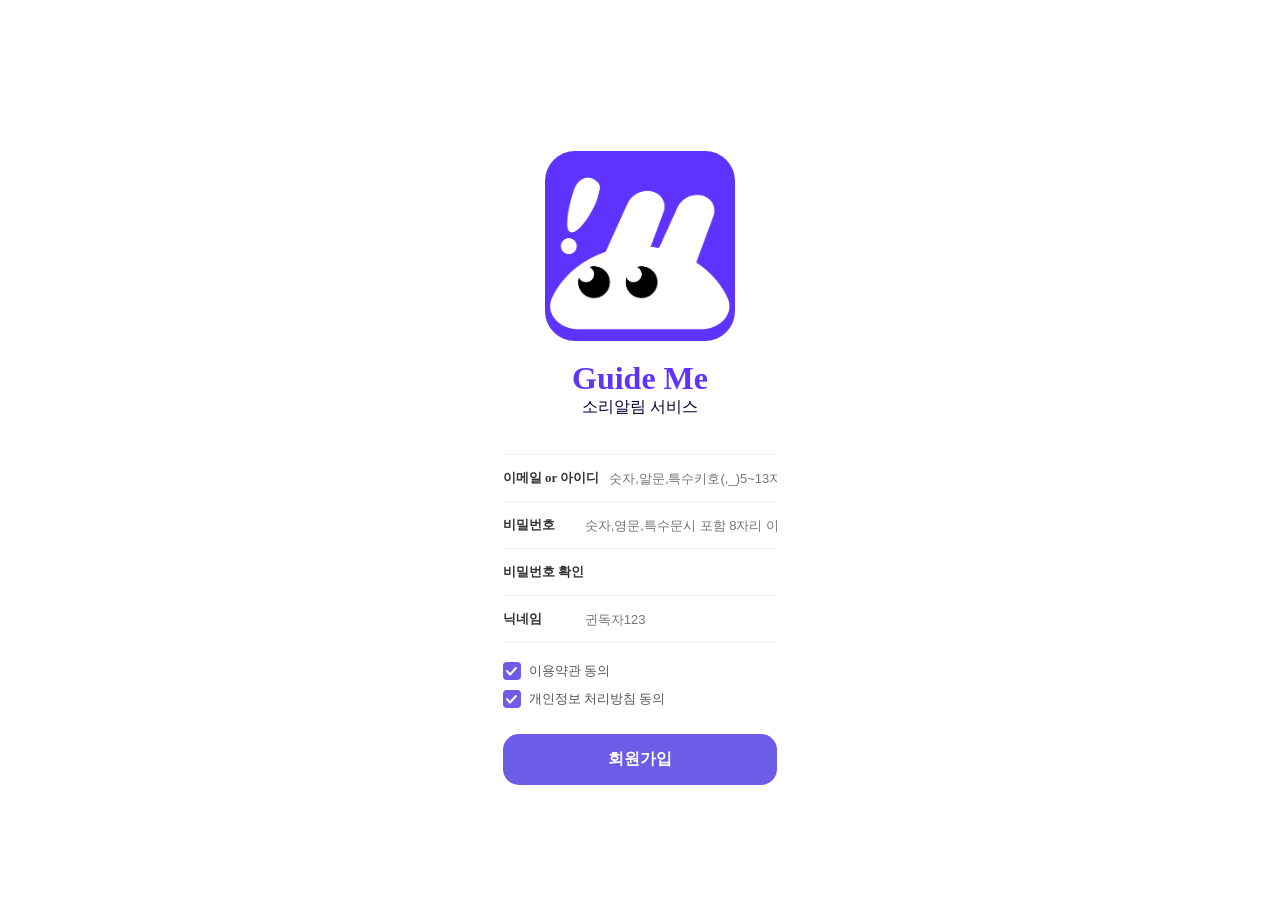
==== firstlogin.html @ dc7c5186 "design: 홈화면, 회원가입화면 추가" ====
<!doctype html>
<html lang="ko">
  <head>
    <meta charset="UTF-8" />
    <meta name="viewport" content="width=device-width, initial-scale=1.0" />
    <title>회원가입</title>

    <link rel="stylesheet" href="css/firstlogin.css" />
    <link rel="stylesheet" href="js/script.js" />
  </head>
  <body>
    <div class="layout">
      <div class="container">
        <!-- 로고 섹션 -->
        <div class="logo">
          <div class="logo-wrap">
            <img src="assets/icons/rabbit.png" alt="guideme 로고" />
          </div>
          <div class="text">
            <h1 class="logo-name">Guide Me</h1>
            <p class="logo-sub">소리알림 서비스</p>
          </div>
        </div>

        <!-- 입력 폼 -->
        <div class="field-group">
          <div class="field">
            <span class="field-label">이메일 or 아이디</span>
            <input
              class="field-input"
              type="text"
              placeholder="숫자,알문,특수키호(,_)5~13자리"
            />
          </div>

          <div class="field">
            <span class="field-label">비밀번호</span>
            <input
              class="field-input"
              type="password"
              placeholder="숫자,영문,특수문시 포함 8자리 이상"
            />
          </div>

          <div class="field">
            <span class="field-label">비밀번호 확인</span>
            <input class="field-input" type="password" placeholder="" />
          </div>

          <div class="field">
            <span class="field-label">닉네임</span>
            <input class="field-input" type="text" placeholder="귄독자123" />
          </div>
        </div>

        <!-- 약관 동의 -->
        <div class="agree-group">
          <div class="agree-row">
            <div class="check-box checked">
              <svg width="11" height="9" viewBox="0 0 11 9" fill="none">
                <path
                  d="M1 4L4 7.5L10 1"
                  stroke="white"
                  stroke-width="2"
                  stroke-linecap="round"
                  stroke-linejoin="round"
                />
              </svg>
            </div>
            <span class="agree-label">이용약관 동의</span>
          </div>

          <div class="agree-row">
            <div class="check-box checked">
              <svg width="11" height="9" viewBox="0 0 11 9" fill="none">
                <path
                  d="M1 4L4 7.5L10 1"
                  stroke="white"
                  stroke-width="2"
                  stroke-linecap="round"
                  stroke-linejoin="round"
                />
              </svg>
            </div>
            <span class="agree-label">개인정보 처리방침 동의</span>
          </div>
        </div>

        <!-- 회원가입 버튼 -->
        <button class="submit-btn">회원가입</button>
      </div>
    </div>
  </body>
</html>
---- css/firstlogin.css ----
@import url("https://fonts.googleapis.com/css2?family=Nunito:wght@700;800&family=Pretendard:wght@400;500;600&display=swap");

/* Design Token */
:root {
  /* Refernce Token */
  /* Color */
  /* Primary */
  --purple-100: #d7ccff;
  --purple-200: #af99ff;
  --purple-300: #8766ff;
  --purple-400: #5f33ff;
  --purple-500: #3700ff;
  --purple-600: #2c00cc;
  --purple-700: #210099;
  --purple-800: #160066;
  --purple-900: #0b0033;

  /* Secondary */
  --yellow-100: #fdffe2;
  --yellow-200: #fbffaf;
  --yellow-300: #f8ff7c;
  --yellow-400: #f5ff49;
  --yellow-500: #f3ff16;
  --yellow-600: #d6e200;
  --yellow-700: #a6af00;
  --yellow-800: #757c00;
  --yellow-900: #454900;
  --yellow-1000: #151600;

  /* Nutral */
  --gray-50: #ffffff;
  --gray-100: #e6e6e6;
  --gray-150: #cccccc;
  --gray-200: #b3b3b3;
  --gray-250: #999999;
  --gray-300: #808080;
  --gray-350: #666666;
  --gray-400: #4d4d4d;
  --gray-450: #333333;
  --gray-500: #1a1a1a;

  /* Spacing */
  --spacing-4: 4px;
  --spacing-8: 8px;
  --spacing-12: 12px;
  --spacing-16: 16px;
  --spacing-18: 18px;
  --spacing-20: 20px;
  --spacing-24: 24px;

  /* Font Size */
  --font-sm: 14px;
  --font-md: 16px;
  --font-lg: 18px;
  --font-xl: 20px;
  --font-2xl: 22px;
  --font-3xl: 24px;
  --font-4xl: 28px;
  --font-5xl: 30px;
  --font-6xl: 32px;
  --font-7xl: 34px;
  --font-8xl: 36px;
  --font-9xl: 38px;

  /* System Token */
  /* Background */
  --color-bg-primary: var(--gray-50);
  --color-bg-inverse: var(--gray-500);

  /* Text */
  --color-text-primary: var(--gray-500);
  --color-text-inverse: var(--gray-50);

  /* System */
  /* Danger */
  --danger-default: #e28484;
  --danger-bg: #f6d6d6;
  --danger-text: #cf3131;
  /* Warning */
  --warning-default: #816e37;
  --warning-text: #681919;
  --warning-bg: #dbcea9;
  /* Success */
  --success-default: #166145;
  --success-bg: #baefdb;
  --success-text: #0a6d48;
  /* Warning */
  --warning-default: #0057c9;
  --warning-text: #c9e0ff;
  --warning-bg: #002b63;
  /* Information */
  --information-default: #0057c9;
  --information-bg: #c9e0ff;
  --information-text: #002b63;

  /* Accent */
  --green-10: #d4e9d3;
  --green-10: #b3d7b2;
  --green-10: #93c690;
  --green-10: #72b56e;
  --green-10: #559f51;
  --green-10: #437d40;

  /* Resposive */
  /* Layout Spacing */
  --layout-padding-sm: 16px;
  --layout-padding-md: 24px;

  /* Container */
  --container-max: 1280px;
}

/* css 리셋 */
* {
  margin: 0;
  padding: 0;
  box-sizing: border-box;
}
html {
}
body {
  display: flex;
  min-height: 100vh;
  justify-content: center;
  align-items: center;
  overflow: hidden;
  font-size: var(--font-md);
  color: var(--color-text-primary);
  background-color: var(--color-bg-primary);
}
ul,
li {
  list-style: none;
}
a {
  color: inherit;
  text-decoration: none;
}
img {
  aspect-ratio: 190/190;
  border: 100px;
  display: block;
  width: 100%;
  object-fit: cover;
}
/* Layout */
.layout {
  min-height: 100vh;
  display: flex;
  align-items: center;
  justify-content: center;
  flex-direction: column;
}

.container {
  display: flex;
  flex-direction: column;
  display: flex;
  /* background-color: #d4d4d4; */
}

.logo {
  display: flex;
  flex-direction: column;
  align-items: center; /* 가로 중앙 */
  justify-content: center; /* 세로 중앙 */
  margin: var(--font-8xl);
}

.logo-wrap {
  background-color: var(--purple-400);
  border-radius: 30px;
  width: 190px;
  height: 190px;
  display: flex;
  align-items: center;
  margin-bottom: 1.2rem;
  overflow: hidden;
  position: relative;
}

.logo-name {
  display: flex;
  color: var(--purple-400);
  justify-content: center;
}

.logo-sub {
  display: flex;
  color: var(--purple-900);
  justify-content: center;
}

/* 입력 필드 */
.field-group {
  width: 100%;
  border-top: 1px solid #eee;
}
.field {
  width: 100%;
  display: flex;
  align-items: center;
  padding: 14px 0;
  border-bottom: 1px solid #eee;
  gap: 10px;
}
.field-label {
  font-size: 13px;
  font-weight: 600;
  color: #333;
  min-width: 72px;
  flex-shrink: 0;
}
.field-input {
  flex: 1;
  border: none;
  outline: none;
  font-size: 13px;
  color: #aaa;
  background: transparent;
}

/* 약관 동의 */
.agree-group {
  width: 100%;
  display: flex;
  flex-direction: column;
  gap: 10px;
  margin: 1.2rem 0 1.6rem;
}
.agree-row {
  display: flex;
  align-items: center;
  gap: 8px;
}
.check-box {
  width: 18px;
  height: 18px;
  border-radius: 4px;
  background: #6c5ce7;
  display: flex;
  align-items: center;
  justify-content: center;
  flex-shrink: 0;
  cursor: pointer;
}
.agree-label {
  font-size: 13px;
  color: #555;
}

/* 회원가입 버튼 */
.submit-btn {
  width: 100%;
  padding: 15px;
  background: #6c5ce7;
  border: none;
  border-radius: 16px;
  font-size: 16px;
  font-weight: 700;
  color: #fff;
  cursor: pointer;
}
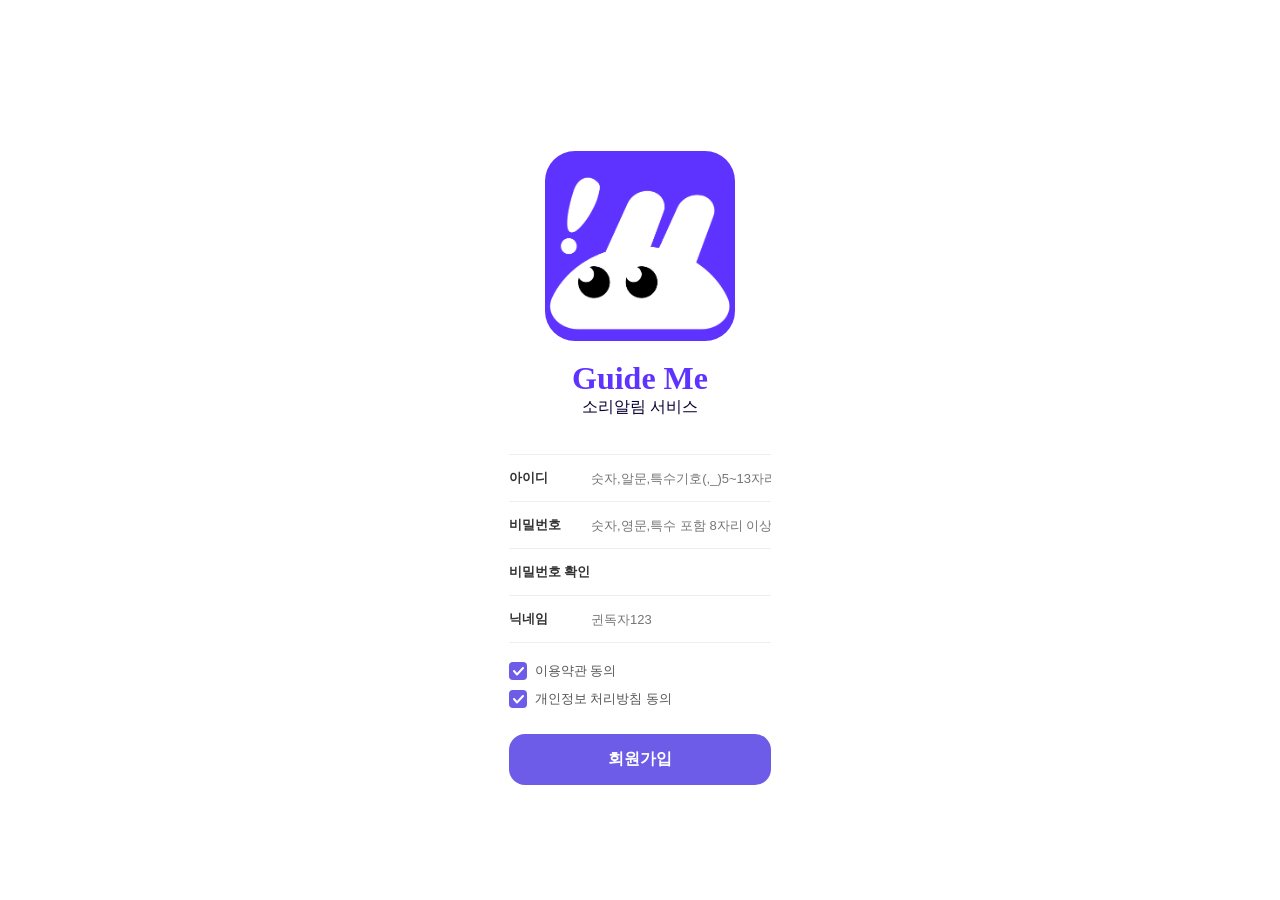
==== commit dc649ba7: "design : onboarding, home 추가" ====
--- a/firstlogin.html
+++ b/firstlogin.html
@@ -25,11 +25,11 @@
         <!-- 입력 폼 -->
         <div class="field-group">
           <div class="field">
-            <span class="field-label">이메일 or 아이디</span>
+            <span class="field-label">아이디</span>
             <input
               class="field-input"
               type="text"
-              placeholder="숫자,알문,특수키호(,_)5~13자리"
+              placeholder="숫자,알문,특수기호(,_)5~13자리"
             />
           </div>
 
@@ -38,7 +38,7 @@
             <input
               class="field-input"
               type="password"
-              placeholder="숫자,영문,특수문시 포함 8자리 이상"
+              placeholder="숫자,영문,특수 포함 8자리 이상"
             />
           </div>
 
